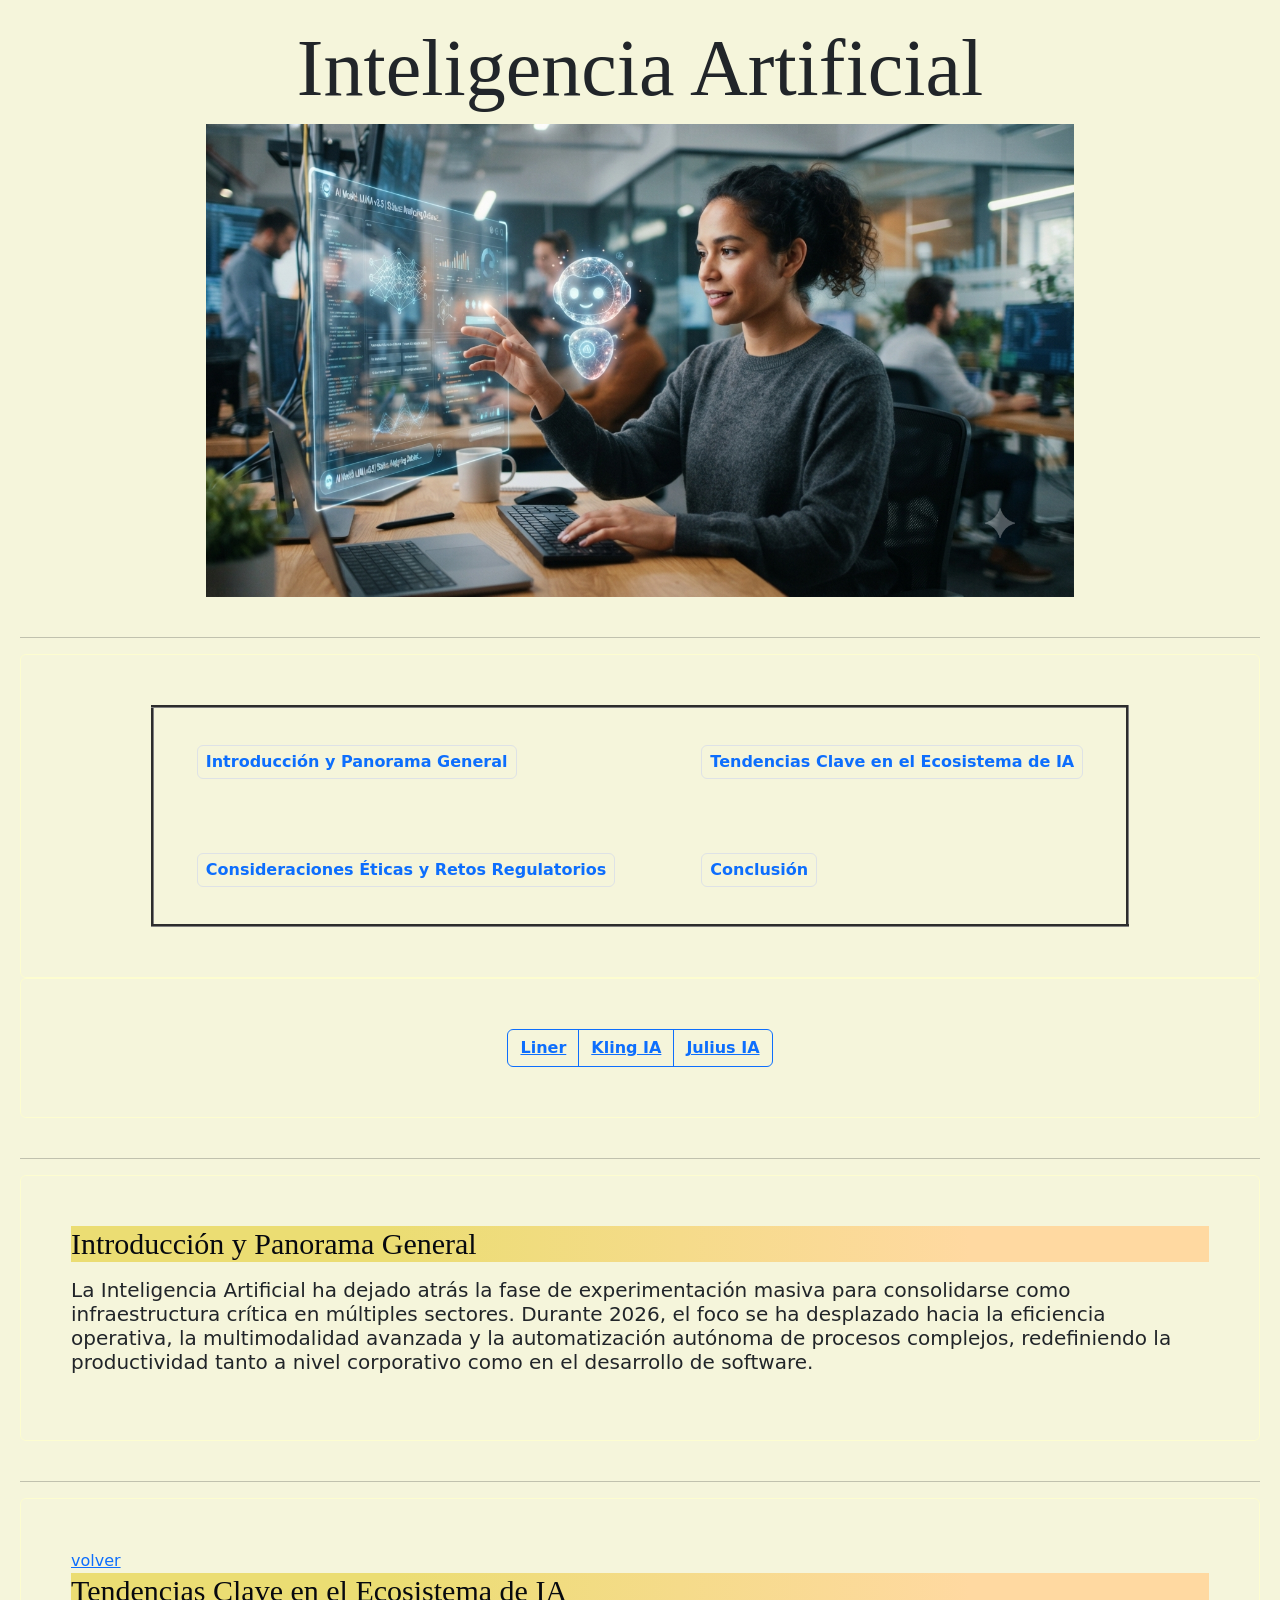
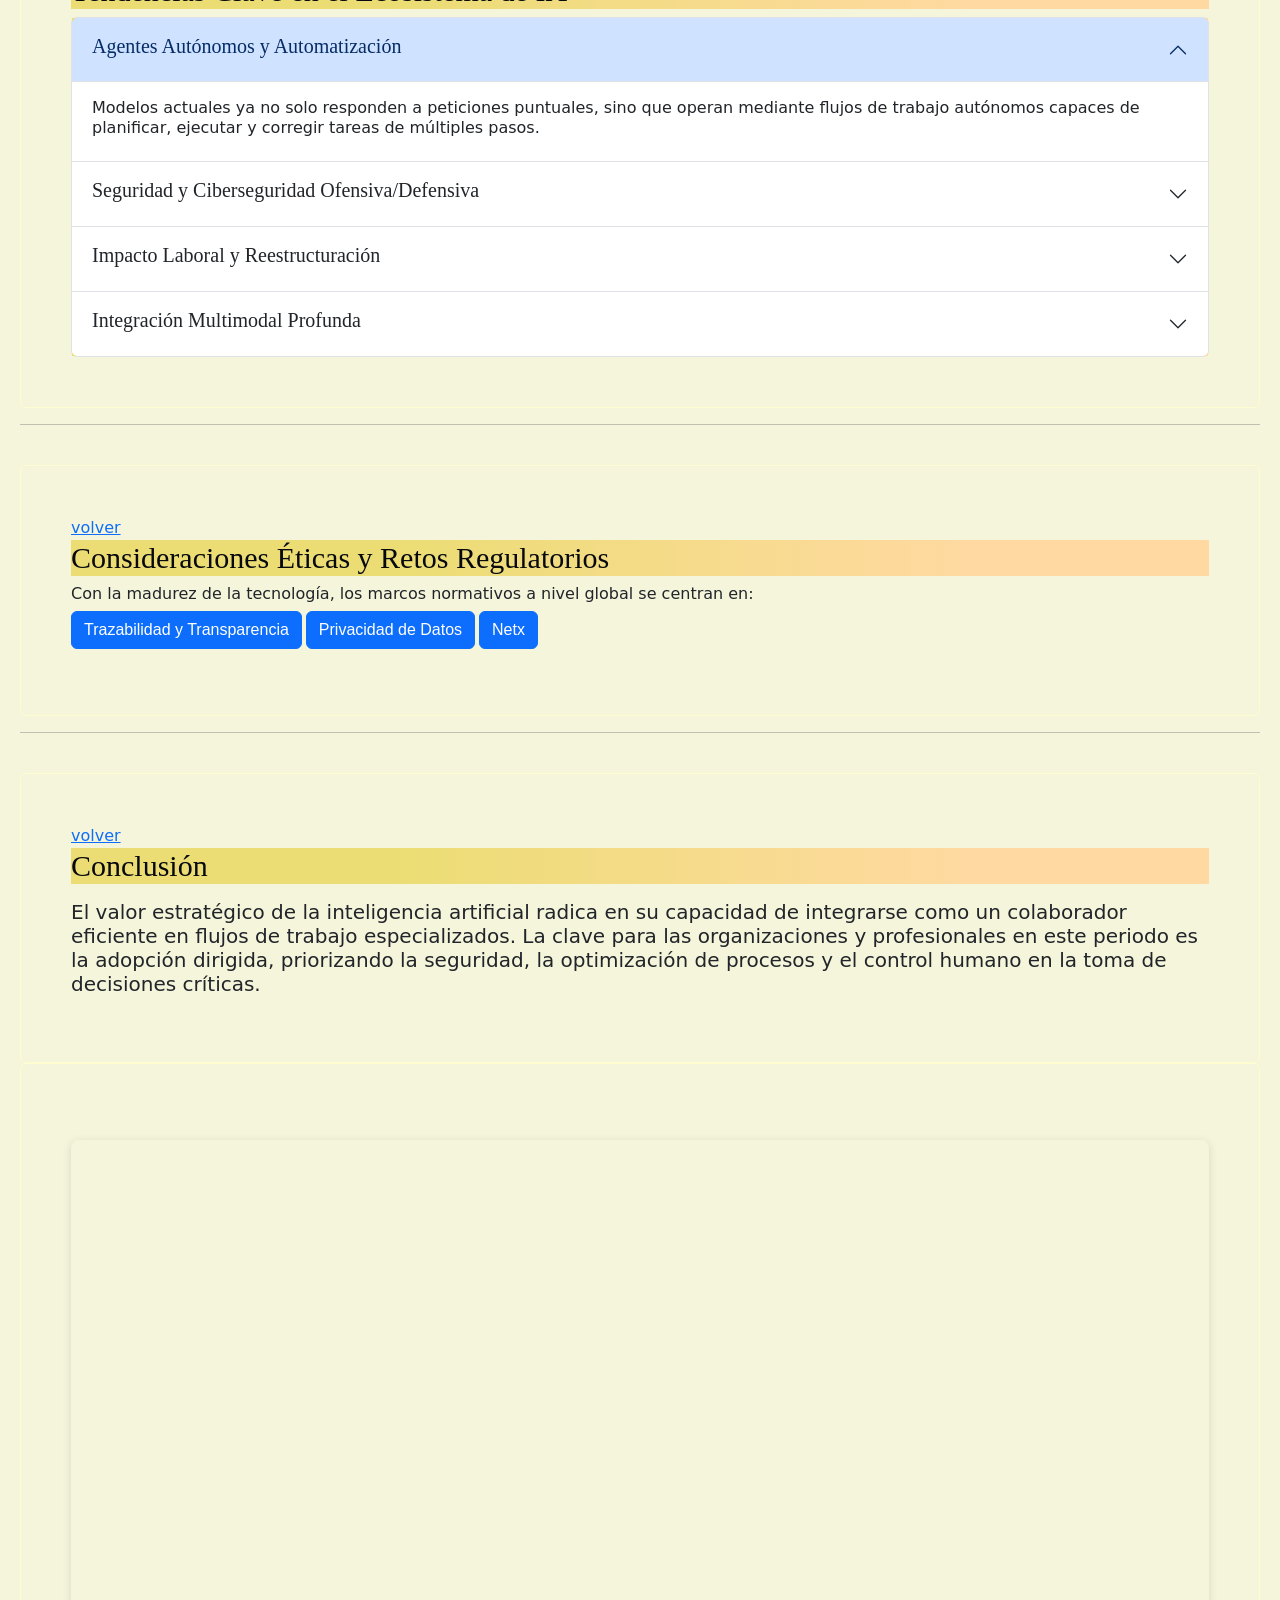
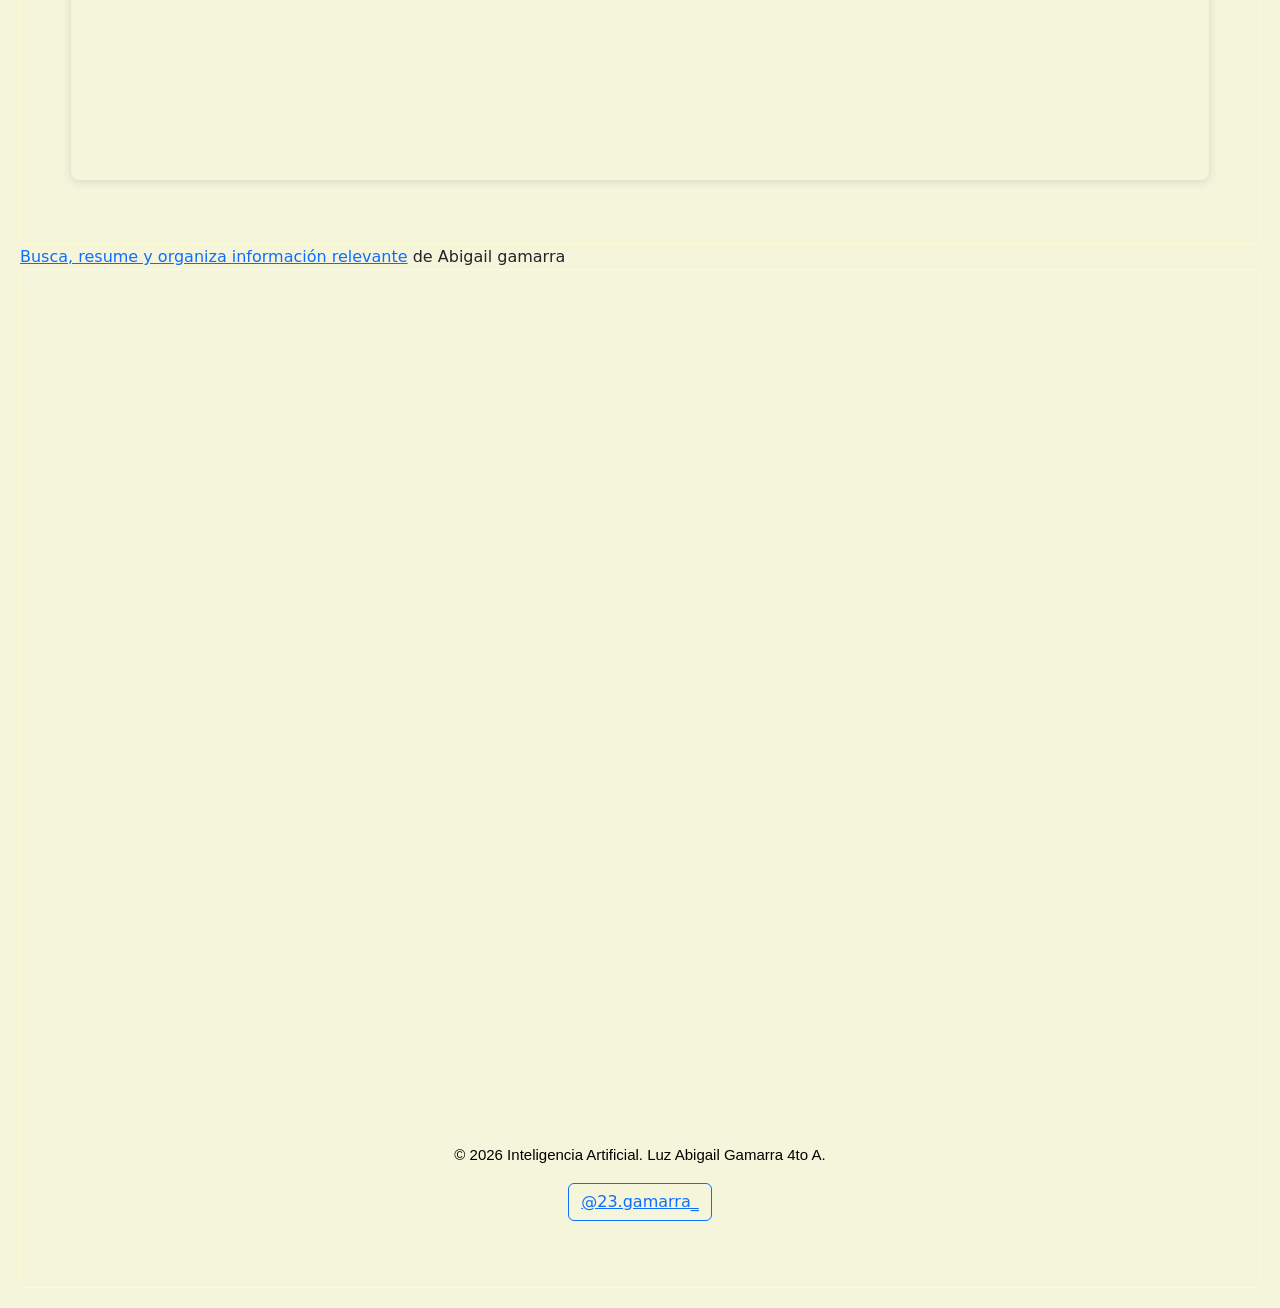
==== index.html @ 0fcd689e "Add files via upload" ====
<!DOCTYPE html>
<html lang="en">

<head>
    <meta charset="UTF-8">
    <meta name="viewport" content="width=device-width, initial-scale=1.0">
    <title>IA</title>

    <link href="https://cdn.jsdelivr.net/npm/bootstrap@5.3.8/dist/css/bootstrap.min.css" rel="stylesheet"
        integrity="sha384-sRIl4kxILFvY47J16cr9ZwB07vP4J8+LH7qKQnuqkuIAvNWLzeN8tE5YBujZqJLB" crossorigin="anonymous">
    <script src="https://cdn.jsdelivr.net/npm/bootstrap@5.3.8/dist/js/bootstrap.bundle.min.js"
        integrity="sha384-FKyoEForCGlyvwx9Hj09JcYn3nv7wiPVlz7YYwJrWVcXK/BmnVDxM+D2scQbITxI"
        crossorigin="anonymous"></script>
    <link rel="stylesheet" href="index.css">
</head>
<body>
    <header>
        <h1>Inteligencia Artificial</h1>
        <center>
            <img src="img.IA/Gemini_Generated_Image_j8mh0hj8mh0hj8mh (1).png" alt="Inteligencia Artificial" width="70%"
                height="10%">
        </center>
    </header>
    <br>
    <hr>
    <center>
    <nav id="volver">
            <table>
                <tr>
                    <table border="3" cellpadding="30" cellspacing="30">
            <tr>
                <th><button type="button" class="btn btn-"><a href="#paronama" class="d-inline-flex focus-ring py-1 px-2 text-decoration-none border rounded-2" style="--bs-focus-ring-x: 10px; --bs-focus-ring-y: 10px; --bs-focus-ring-blur: 4px"><b>Introducción y Panorama General</b></a></button></th>
                <th><button type="button" class="btn btn-"><a href="#clave" class="d-inline-flex focus-ring py-1 px-2 text-decoration-none border rounded-2" style="--bs-focus-ring-x: 10px; --bs-focus-ring-y: 10px; --bs-focus-ring-blur: 4px"><b>Tendencias Clave en el Ecosistema de IA</b></a></button></th>
            </tr>
            <tr>
                <td><button type="button" class="btn btn-"><a href="#eticas" class="d-inline-flex focus-ring py-1 px-2 text-decoration-none border rounded-2" style="--bs-focus-ring-x: 10px; --bs-focus-ring-y: 10px; --bs-focus-ring-blur: 4px"><b>Consideraciones Éticas y Retos Regulatorios</b></a></button></td>
                <td><button type="button" class="btn btn-"><a href="#conclusion" class="d-inline-flex focus-ring py-1 px-2 text-decoration-none border rounded-2" style="--bs-focus-ring-x: 10px; --bs-focus-ring-y: 10px; --bs-focus-ring-blur: 4px"><b>Conclusión</b></a></button></td>
        </tr>
        </table>
    </center>
        </ul>
        <section>
          <center>
            <div class="btn-group" role="group" aria-label="Basic outlined example">
              <button type="button" class="btn btn-outline-primary"><a href="liner.html"><b>Liner</b></a></button>
              <button type="button" class="btn btn-outline-primary"><a href="kling.html"><b>Kling IA</b></a></button>
              <button type="button" class="btn btn-outline-primary"><a href="julius.html"><b>Julius IA</b></a></button>
            </div>
          </center>
        </section>
    </nav>
    <br>
    <hr>
    <section id="paronama">
        <h2>Introducción y Panorama General</h2>
        <p><h5>La Inteligencia Artificial ha dejado atrás la fase de experimentación masiva para consolidarse como
            infraestructura crítica en múltiples sectores. Durante 2026, el foco se ha desplazado hacia la eficiencia
            operativa, la multimodalidad avanzada y la automatización autónoma de procesos complejos, redefiniendo la
            productividad tanto a nivel corporativo como en el desarrollo de software.</h5></p>
    </section>
    <br>
    <hr>
    <section id="clave"><a href="#volver">volver</a>
        <h2>Tendencias Clave en el Ecosistema de IA</h2>
        <div class="accordion" id="accordionExample">
            <div class="accordion-item">
                <h2 class="accordion-header">
                    <button class="accordion-button" type="button" data-bs-toggle="collapse"
                        data-bs-target="#collapseOne" aria-expanded="true" aria-controls="collapseOne">
                        <h5>Agentes Autónomos y Automatización</h5>
                    </button>
                </h2>
                <div id="collapseOne" class="accordion-collapse collapse show" data-bs-parent="#accordionExample">
                    <div class="accordion-body">
                        <h6>Modelos actuales ya no solo responden a peticiones puntuales, sino que operan mediante
                            flujos de trabajo autónomos capaces de planificar, ejecutar y corregir tareas de múltiples
                            pasos.</h6>
                    </div>
                </div>
            </div>
            <div class="accordion-item">
                <h2 class="accordion-header">
                    <button class="accordion-button collapsed" type="button" data-bs-toggle="collapse"
                        data-bs-target="#collapseTwo" aria-expanded="false" aria-controls="collapseTwo">
                        <h5>Seguridad y Ciberseguridad Ofensiva/Defensiva</h5>
                    </button>
                </h2>
                <div id="collapseTwo" class="accordion-collapse collapse" data-bs-parent="#accordionExample">
                    <div class="accordion-body">
                        <h6>El uso de IA en la detección proactiva de vulnerabilidades y en la gestión de amenazas tipo
                            Zero-Day se ha vuelto central, incrementando tanto los riesgos como la capacidad de
                            respuesta de los sistemas de defensa.</h6>
                    </div>
                </div>
            </div>
            <div class="accordion-item">
                <h2 class="accordion-header">
                    <button class="accordion-button collapsed" type="button" data-bs-toggle="collapse"
                        data-bs-target="#collapseThree" aria-expanded="false" aria-controls="collapseThree">
                        <h5>Impacto Laboral y Reestructuración</h5>
                    </button>
                </h2>
                <div id="collapseThree" class="accordion-collapse collapse" data-bs-parent="#accordionExample">
                    <div class="accordion-body">
                        <h6>Sectores como el tecnológico continúan adaptando sus plantillas debido a las ganancias de
                            eficiencia obtenidas mediante la automatización de procesos de desarrollo y soporte.</h6>
                    </div>
                </div>
            </div>
                    <div class="accordion-item">
                        <h2 class="accordion-header">
                            <button class="accordion-button collapsed" type="button" data-bs-toggle="collapse"
                                data-bs-target="#collapsefour" aria-expanded="false" aria-controls="collapsefour">
                                <h5>Integración Multimodal Profunda</h5>
                            </button>
                        </h2>
                        <div id="collapsefour" class="accordion-collapse collapse" data-bs-parent="#accordionExample">
                            <div class="accordion-body">
                                <h6>La combinación fluida de texto, visión por computadora, síntesis de voz y generación
                                    de contenido visual hiperrealista se ha estandarizado en las aplicaciones cotidianas
                                    y profesionales.</h6>
                            </div>
                        </div>
                    </div>
                </div>
    </section>
    <hr>
    <br>
    <section id="eticas"><a href="#volver">volver</a>
        <h2>Consideraciones Éticas y Retos Regulatorios</h2>
        <h6>Con la madurez de la tecnología, los marcos normativos a nivel global se centran en:</h6>
        <p class="d-inline-flex gap-1">
            <a class="btn btn-primary" data-bs-toggle="collapse" href="#multiCollapseExample1" role="button"
                aria-expanded="false" aria-controls="multiCollapseExample1">Trazabilidad y Transparencia</a>
            <button class="btn btn-primary" type="button" data-bs-toggle="collapse"
                data-bs-target="#multiCollapseExample2" aria-expanded="false"
                aria-controls="multiCollapseExample2">Privacidad de Datos</button>
            <button class="btn btn-primary" type="button" data-bs-toggle="collapse" data-bs-target=".multi-collapse"
                aria-expanded="false" aria-controls="multiCollapseExample1 multiCollapseExample2">Netx</button>
        </p>
        <div class="row">
            <div class="col">
                <div class="collapse multi-collapse" id="multiCollapseExample1">
                    <div class="card card-body">
                        <h5><b>Exigencia de identificar claramente contenidos generados o modificados por sistemas
                                sintéticos.</b></h5>
                    </div>
                </div>
            </div>
            <div class="col">
                <div class="collapse multi-collapse" id="multiCollapseExample2">
                    <div class="card card-body">
                        <h5><b>Restricciones más severas en el tratamiento de información personal para el entrenamiento
                                y ajuste fino de modelos.</b></h5>
                    </div>
                </div>
            </div>
        </div>
    </section>
    <hr>
    <br>
    <section id="conclusion"><a href="#volver">volver</a>
        <h2>Conclusión</h2>
        <p><h5>El valor estratégico de la inteligencia artificial radica en su capacidad de integrarse como un colaborador
            eficiente en flujos de trabajo especializados. La clave para las organizaciones y profesionales en este
            periodo es la adopción dirigida, priorizando la seguridad, la optimización de procesos y el control humano
            en la toma de decisiones críticas.</h5></p>
    </section>
    <section>
        <div style="position: relative; width: 100%; height: 0; padding-top: 56.2500%;
 padding-bottom: 0; box-shadow: 0 2px 8px 0 rgba(63,69,81,0.16); margin-top: 1.6em; margin-bottom: 0.9em; overflow: hidden;
 border-radius: 8px; will-change: transform;">
  <iframe loading="lazy" style="position: absolute; width: 100%; height: 100%; top: 0; left: 0; border: none; padding: 0;margin: 0;"
    src="https://www.canva.com/design/DAHS85mDiqE/vXnYgLvQoQYdKq26dpeqPw/view?embed" allowfullscreen="allowfullscreen" allow="fullscreen">
  </iframe>
</div>
</section>
<a href="https:&#x2F;&#x2F;www.canva.com&#x2F;design&#x2F;DAHS85mDiqE&#x2F;vXnYgLvQoQYdKq26dpeqPw&#x2F;view?utm_content=DAHS85mDiqE&amp;utm_campaign=designshare&amp;utm_medium=embeds&amp;utm_source=link" target="_blank" rel="noopener">Busca, resume y organiza información relevante</a> de Abigail gamarra
    <section>
      <article >
            <iframe src="https://docs.google.com/spreadsheets/d/e/2PACX-1vRhwA27u3DSUjWAhCvXZ7AakrI_kY6Dq0lab4W1c8st31aeovob6EWmhyO--DxinE47I2g7T0hGx_9j/pubhtml?gid=0&amp;single=true&amp;widget=true&amp;headers=false" width="100%" height="100%"></iframe>
        </article>
            <br>
    <footer>
        <center>
            <p>© 2026 Inteligencia Artificial. Luz Abigail Gamarra 4to A.
            <div class="redes-sociales">
                 <button type="button" class="btn btn-outline-primary" ><a href="https://www.instagram.com/23.gamarra_?igsi=MTc0emFrMTZ1dXZ4bg==" target="_blank">@23.gamarra_</a></button>
            </div>
            </p>
        </center>
    </footer>
    </section>
</body>

</html>
---- index.css ----
body{
    background-color: #f5f5db;
    padding: 20px;
}
section{
    border-radius: 6px 6px 6px 6px;
-webkit-border-radius: 6px 6px 6px 6px;
-moz-border-radius: 6px 6px 6px 6px;
border: 1px solid #fdfdd0;
padding: 50px;
}
nav{
    border-radius: 6px 6px 6px 6px;
-webkit-border-radius: 6px 6px 6px 6px;
-moz-border-radius: 6px 6px 6px 6px;
border: 1px solid #fdfdd0;
padding: 50px;
   
}
p{
    color:black;
    font-family:Verdana, Geneva, Tahoma, sans-serif;
    font-size: 15px;
    text-align: center;
}
img{
    text-align: center;
}
H1{
    text-align: center;
    font-family: times new roman;
    font-size: 80px;
}
h2{  
    
    color:lch(2.43% 2.83 273.1);
    font-family: times new roman;
    font-size: 30px;
    background: #ebdd73;
background: linear-gradient(90deg, rgba(235, 221, 115, 1) 28%, rgba(255, 217, 161, 1) 79%);
}

button{
    text-align: center;
    font-family: times new roman;
    font-size: 20px;
    background: #ebdd73;
}
article{
    height: 800px;
}
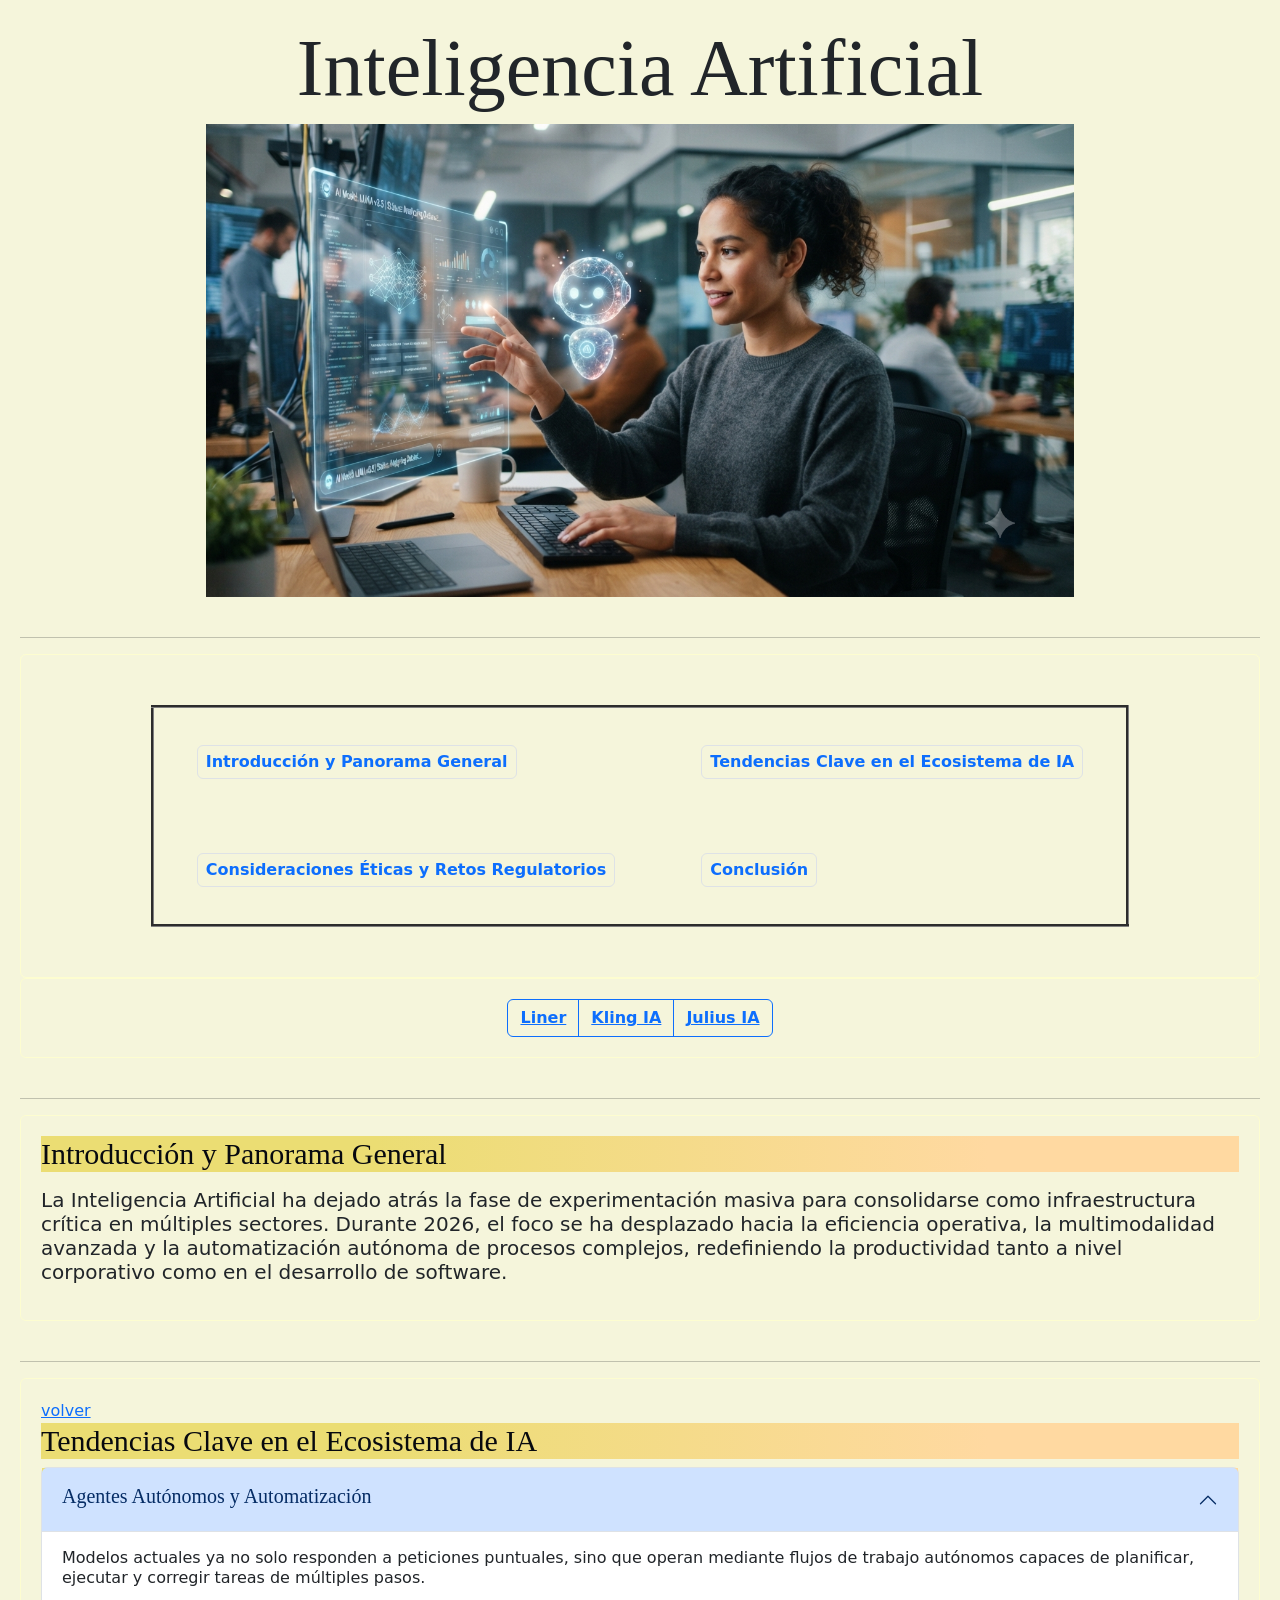
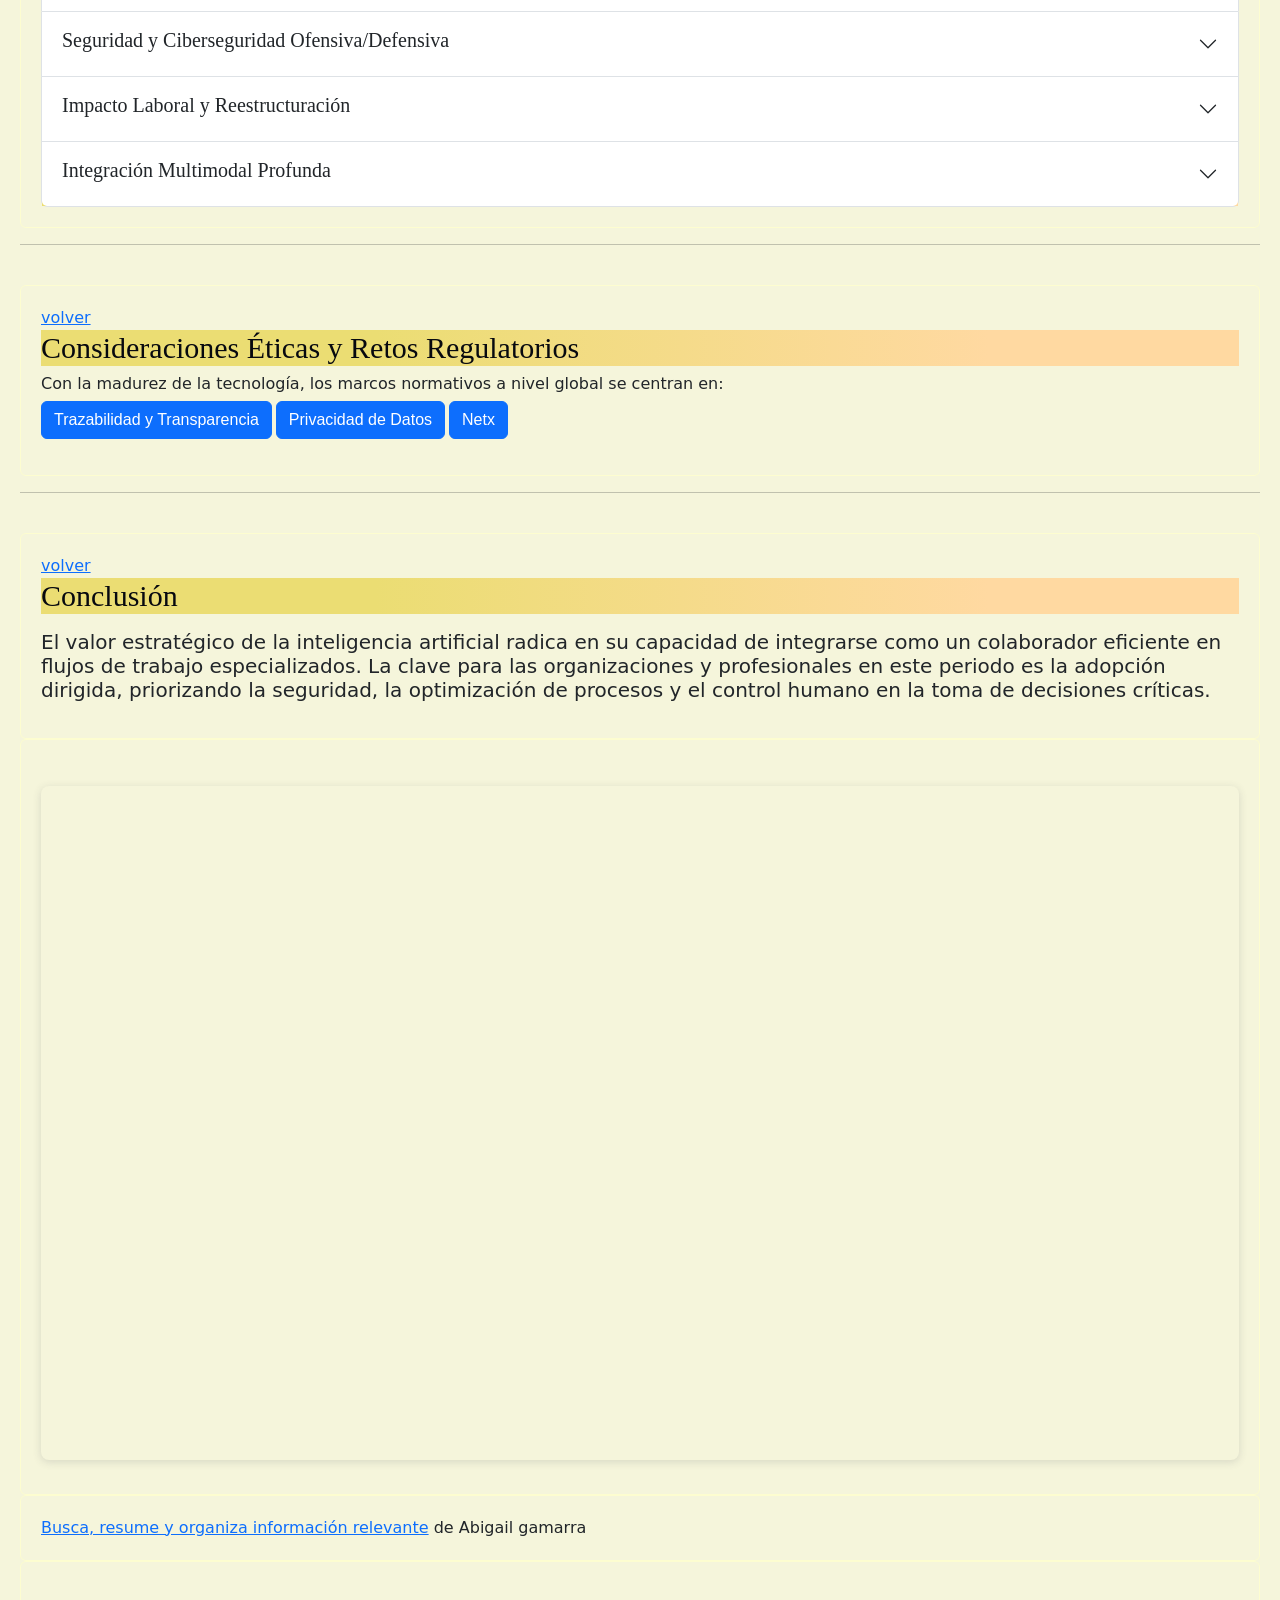
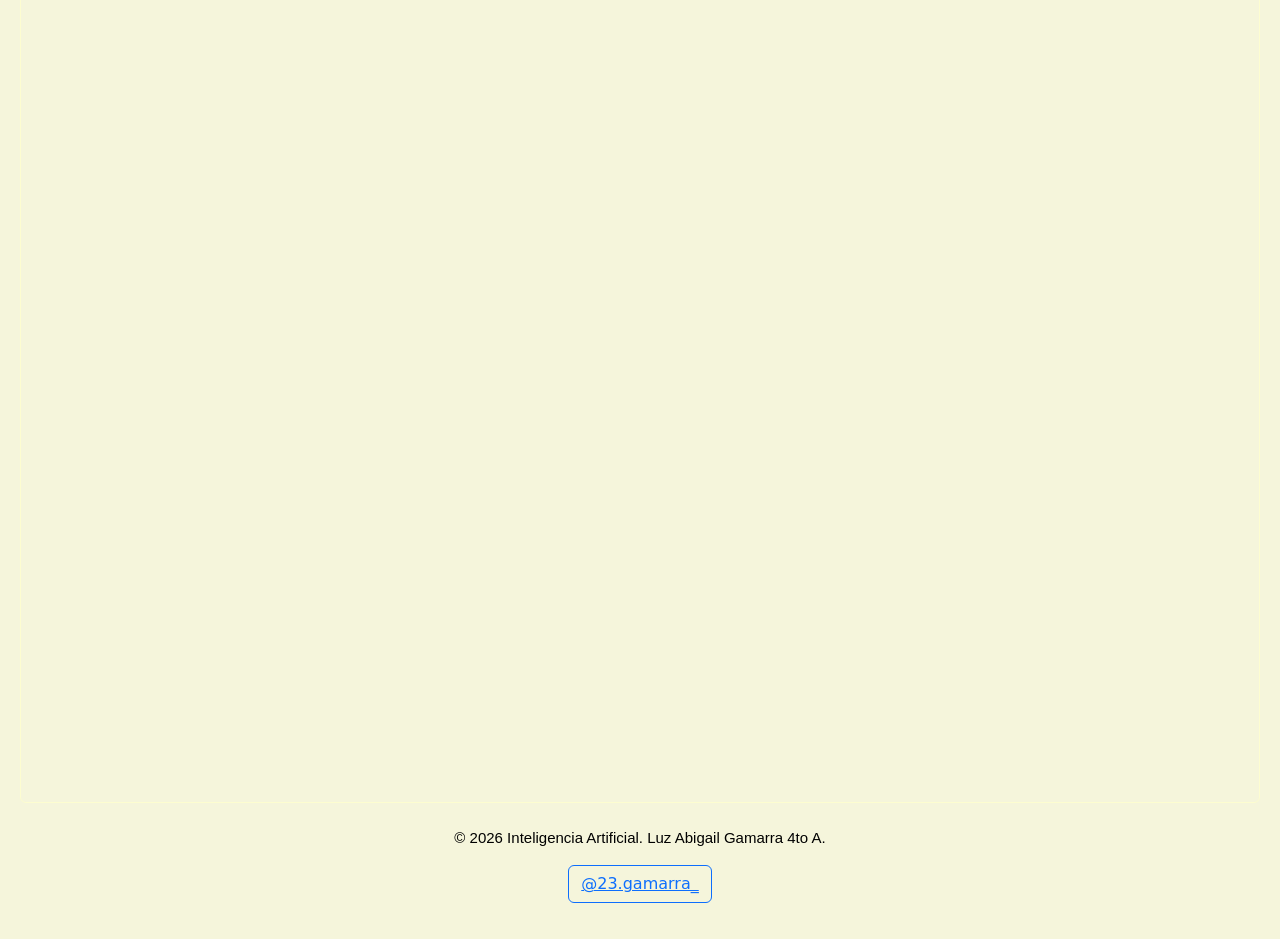
==== commit 1387ffbb: "Add files via upload" ====
--- a/index.html
+++ b/index.html
@@ -24,10 +24,11 @@
     <br>
     <hr>
     <center>
+        <div class="table-container">
     <nav id="volver">
             <table>
                 <tr>
-                    <table border="3" cellpadding="30" cellspacing="30">
+                    <table border="3" cellpadding="30%" cellspacing="30%">
             <tr>
                 <th><button type="button" class="btn btn-"><a href="#paronama" class="d-inline-flex focus-ring py-1 px-2 text-decoration-none border rounded-2" style="--bs-focus-ring-x: 10px; --bs-focus-ring-y: 10px; --bs-focus-ring-blur: 4px"><b>Introducción y Panorama General</b></a></button></th>
                 <th><button type="button" class="btn btn-"><a href="#clave" class="d-inline-flex focus-ring py-1 px-2 text-decoration-none border rounded-2" style="--bs-focus-ring-x: 10px; --bs-focus-ring-y: 10px; --bs-focus-ring-blur: 4px"><b>Tendencias Clave en el Ecosistema de IA</b></a></button></th>
@@ -37,6 +38,7 @@
                 <td><button type="button" class="btn btn-"><a href="#conclusion" class="d-inline-flex focus-ring py-1 px-2 text-decoration-none border rounded-2" style="--bs-focus-ring-x: 10px; --bs-focus-ring-y: 10px; --bs-focus-ring-blur: 4px"><b>Conclusión</b></a></button></td>
         </tr>
         </table>
+    </div>
     </center>
         </ul>
         <section>
@@ -126,7 +128,9 @@
     </section>
     <hr>
     <br>
+   
     <section id="eticas"><a href="#volver">volver</a>
+        <div class="botton-container">
         <h2>Consideraciones Éticas y Retos Regulatorios</h2>
         <h6>Con la madurez de la tecnología, los marcos normativos a nivel global se centran en:</h6>
         <p class="d-inline-flex gap-1">
@@ -154,9 +158,10 @@
                                 y ajuste fino de modelos.</b></h5>
                     </div>
                 </div>
-            </div>
-        </div>
-    </section>
+              </div>
+            </div>
+    </section>
+</div>
     <hr>
     <br>
     <section id="conclusion"><a href="#volver">volver</a>
@@ -175,11 +180,14 @@
   </iframe>
 </div>
 </section>
-<a href="https:&#x2F;&#x2F;www.canva.com&#x2F;design&#x2F;DAHS85mDiqE&#x2F;vXnYgLvQoQYdKq26dpeqPw&#x2F;view?utm_content=DAHS85mDiqE&amp;utm_campaign=designshare&amp;utm_medium=embeds&amp;utm_source=link" target="_blank" rel="noopener">Busca, resume y organiza información relevante</a> de Abigail gamarra
-    <section>
+<section>
+<a href="https:&#x2F;&#x2F;www.canva.com&#x2F;design&#x2F;DAHS85mDiqE&#x2F;vXnYgLvQoQYdKq26dpeqPw&#x2F;view?utm_content=DAHS85mDiqE&amp;utm_campaign=designshare&amp;utm_medium=embeds&amp;utm_source=link" target="_blank" rel="noopener">Busca, resume y organiza información relevante</a> de Abigail gamarra 
+</section>
+<section>
       <article >
             <iframe src="https://docs.google.com/spreadsheets/d/e/2PACX-1vRhwA27u3DSUjWAhCvXZ7AakrI_kY6Dq0lab4W1c8st31aeovob6EWmhyO--DxinE47I2g7T0hGx_9j/pubhtml?gid=0&amp;single=true&amp;widget=true&amp;headers=false" width="100%" height="100%"></iframe>
         </article>
+</section>
             <br>
     <footer>
         <center>
--- a/index.css
+++ b/index.css
@@ -7,8 +7,14 @@
 -webkit-border-radius: 6px 6px 6px 6px;
 -moz-border-radius: 6px 6px 6px 6px;
 border: 1px solid #fdfdd0;
-padding: 50px;
+padding: 20px;
 }
+.table-container{
+    width: 100%;
+    overflow-x: auto;
+    -webkit-overflow-scrolling: touch;
+}
+
 nav{
     border-radius: 6px 6px 6px 6px;
 -webkit-border-radius: 6px 6px 6px 6px;
@@ -48,4 +54,7 @@
 }
 article{
     height: 800px;
+}
+.botton-container{
+    padding: auto;
 }
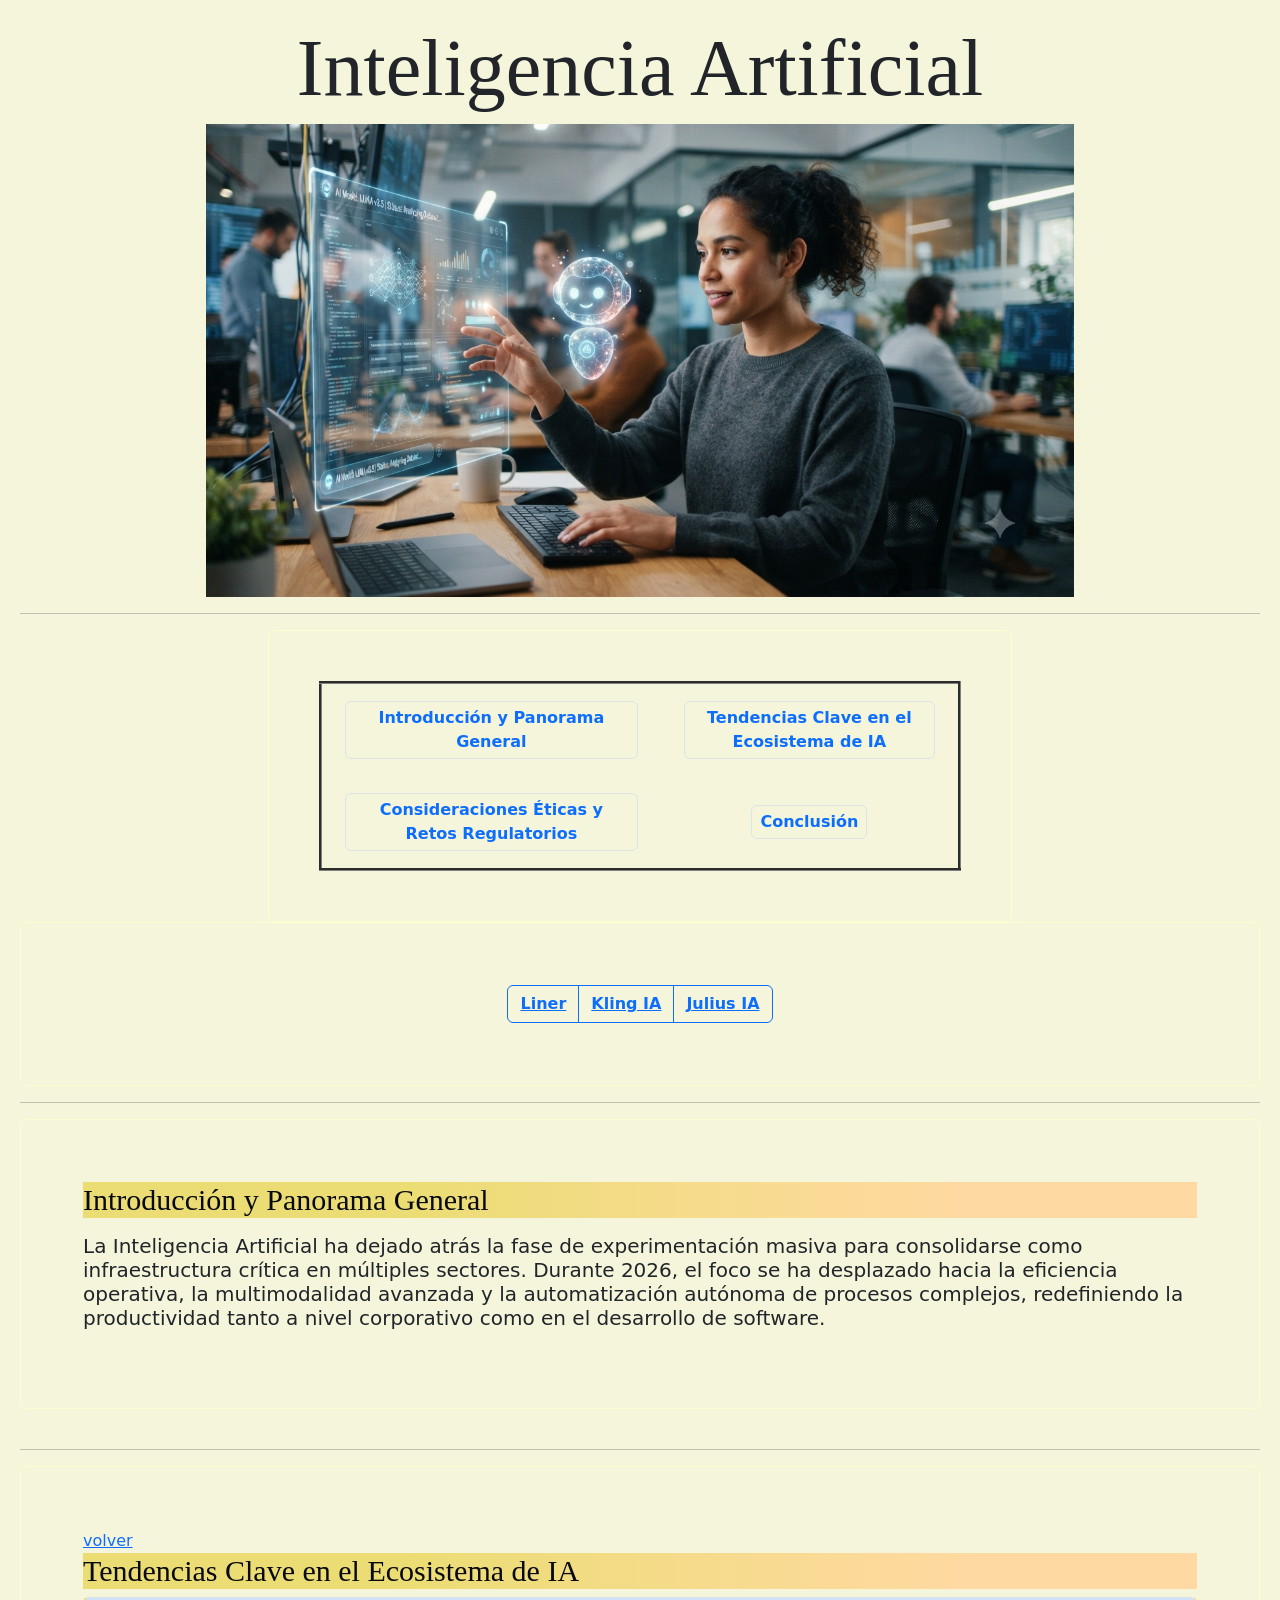
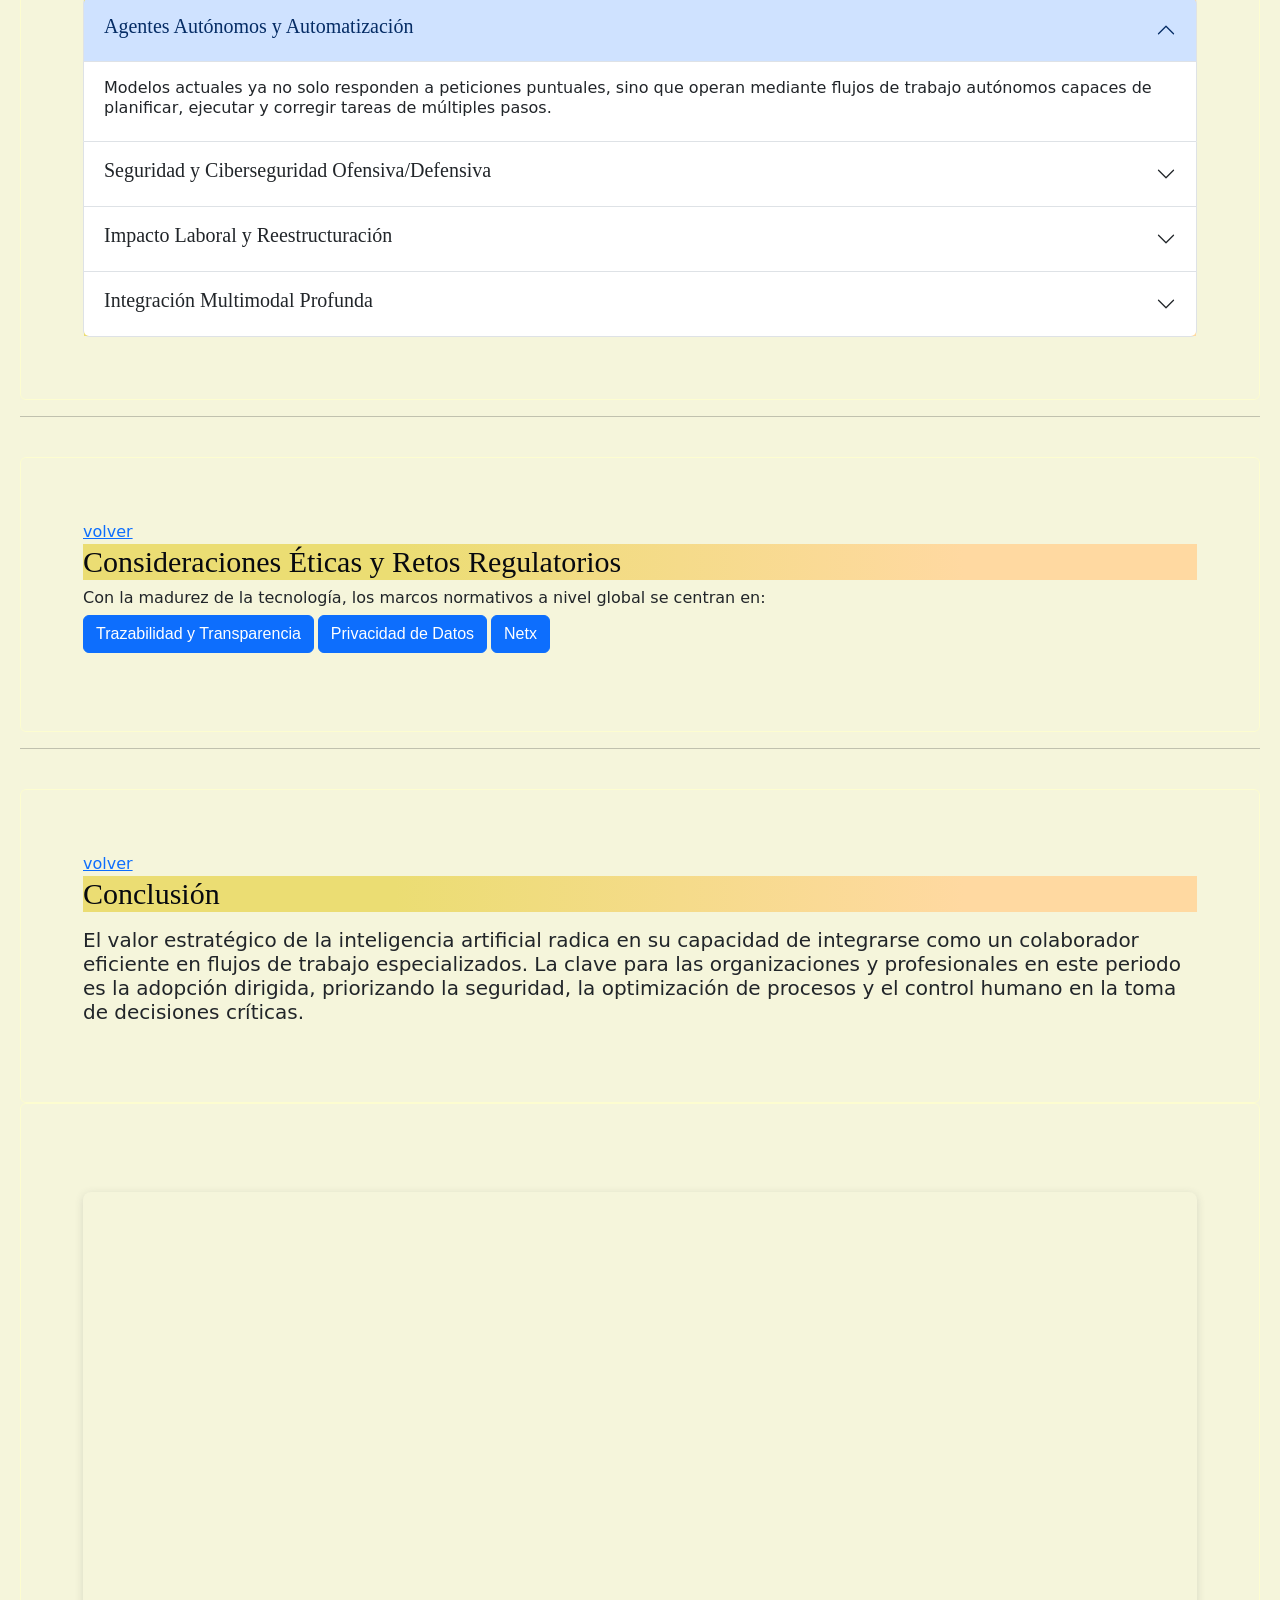
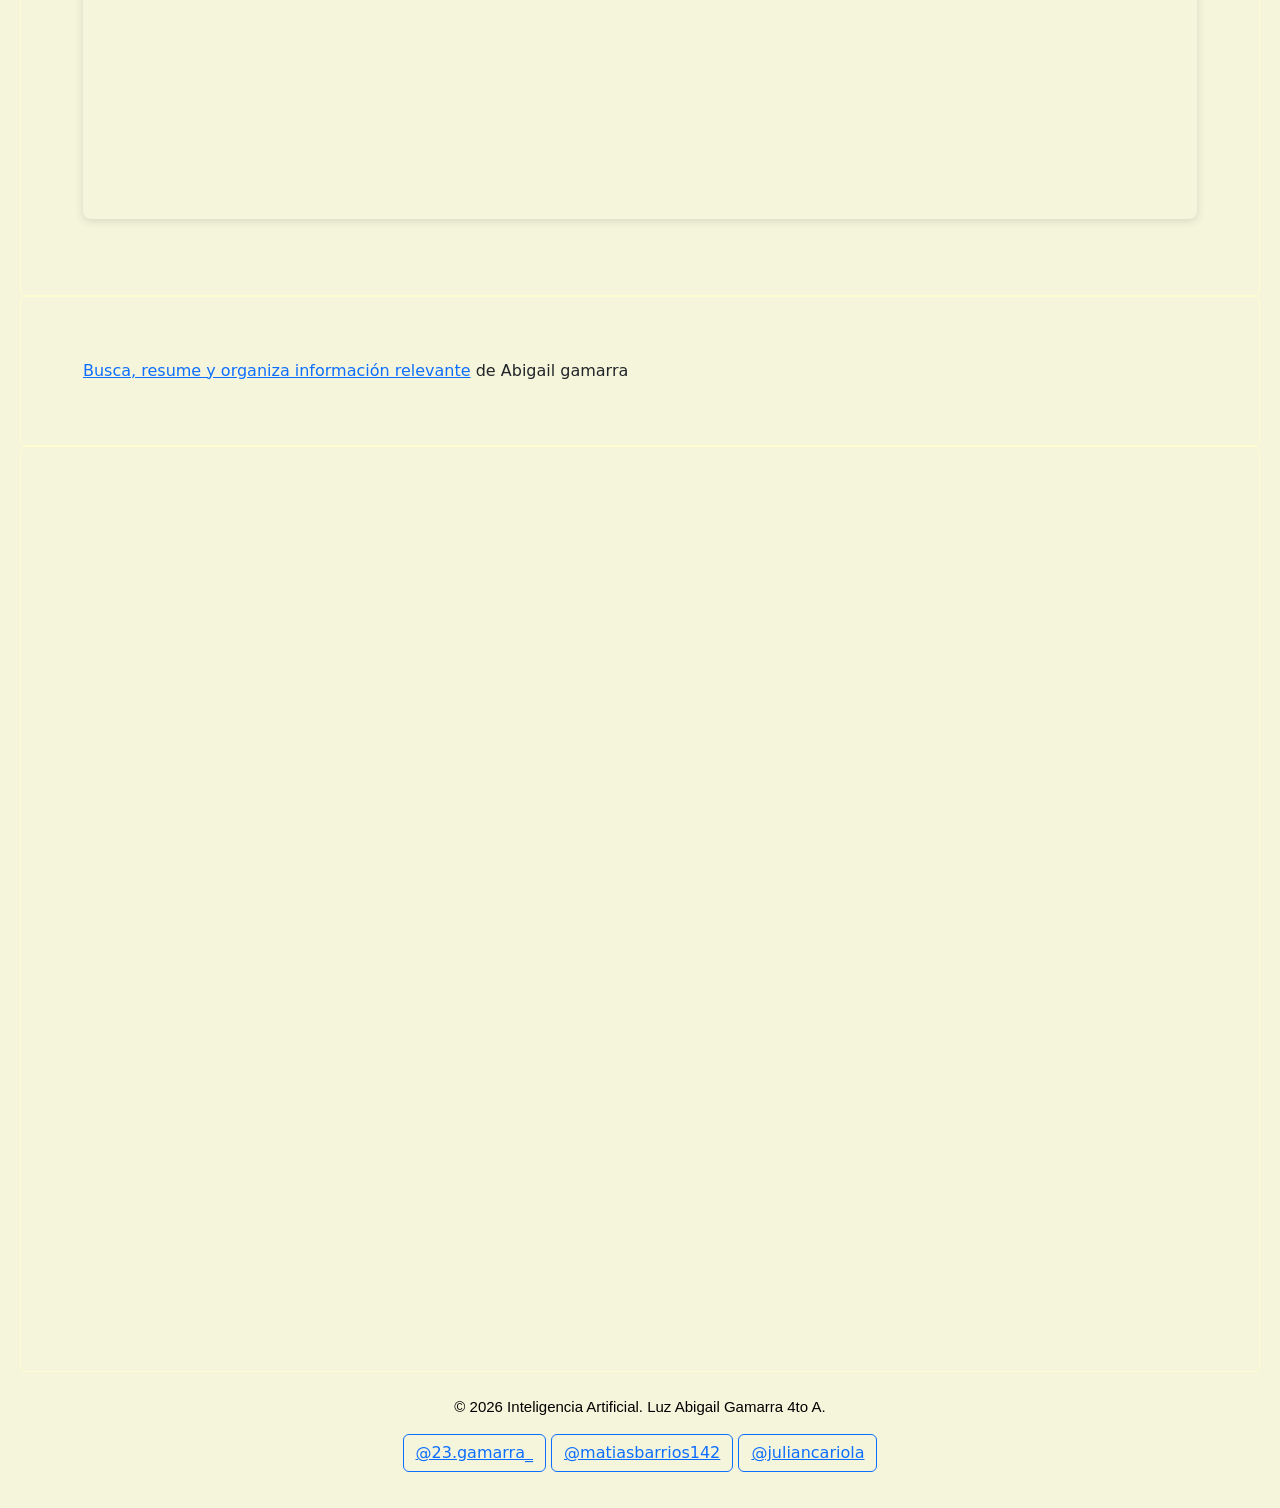
==== commit fe7bff97: "Add files via upload" ====
--- a/index.html
+++ b/index.html
@@ -21,14 +21,13 @@
                 height="10%">
         </center>
     </header>
-    <br>
     <hr>
     <center>
         <div class="table-container">
     <nav id="volver">
             <table>
                 <tr>
-                    <table border="3" cellpadding="30%" cellspacing="30%">
+                    <table border="3" cellpadding="10%" cellspacing="10%">
             <tr>
                 <th><button type="button" class="btn btn-"><a href="#paronama" class="d-inline-flex focus-ring py-1 px-2 text-decoration-none border rounded-2" style="--bs-focus-ring-x: 10px; --bs-focus-ring-y: 10px; --bs-focus-ring-blur: 4px"><b>Introducción y Panorama General</b></a></button></th>
                 <th><button type="button" class="btn btn-"><a href="#clave" class="d-inline-flex focus-ring py-1 px-2 text-decoration-none border rounded-2" style="--bs-focus-ring-x: 10px; --bs-focus-ring-y: 10px; --bs-focus-ring-blur: 4px"><b>Tendencias Clave en el Ecosistema de IA</b></a></button></th>
@@ -51,7 +50,7 @@
           </center>
         </section>
     </nav>
-    <br>
+
     <hr>
     <section id="paronama">
         <h2>Introducción y Panorama General</h2>
@@ -194,6 +193,8 @@
             <p>© 2026 Inteligencia Artificial. Luz Abigail Gamarra 4to A.
             <div class="redes-sociales">
                  <button type="button" class="btn btn-outline-primary" ><a href="https://www.instagram.com/23.gamarra_?igsi=MTc0emFrMTZ1dXZ4bg==" target="_blank">@23.gamarra_</a></button>
+                 <button type="button" class="btn btn-outline-primary" ><a href="https://www.instagram.com/matiasbarrios142" target="_blank">@matiasbarrios142</a></button>
+                 <button type="button" class="btn btn-outline-primary" ><a href="https://www.instagram.com/juliancariola" target="_blank">@juliancariola</a></button>
             </div>
             </p>
         </center>
--- a/index.css
+++ b/index.css
@@ -7,12 +7,11 @@
 -webkit-border-radius: 6px 6px 6px 6px;
 -moz-border-radius: 6px 6px 6px 6px;
 border: 1px solid #fdfdd0;
-padding: 20px;
+padding: 5%;
 }
 .table-container{
-    width: 100%;
-    overflow-x: auto;
-    -webkit-overflow-scrolling: touch;
+    width: 60%;
+    text-align: center;
 }
 
 nav{
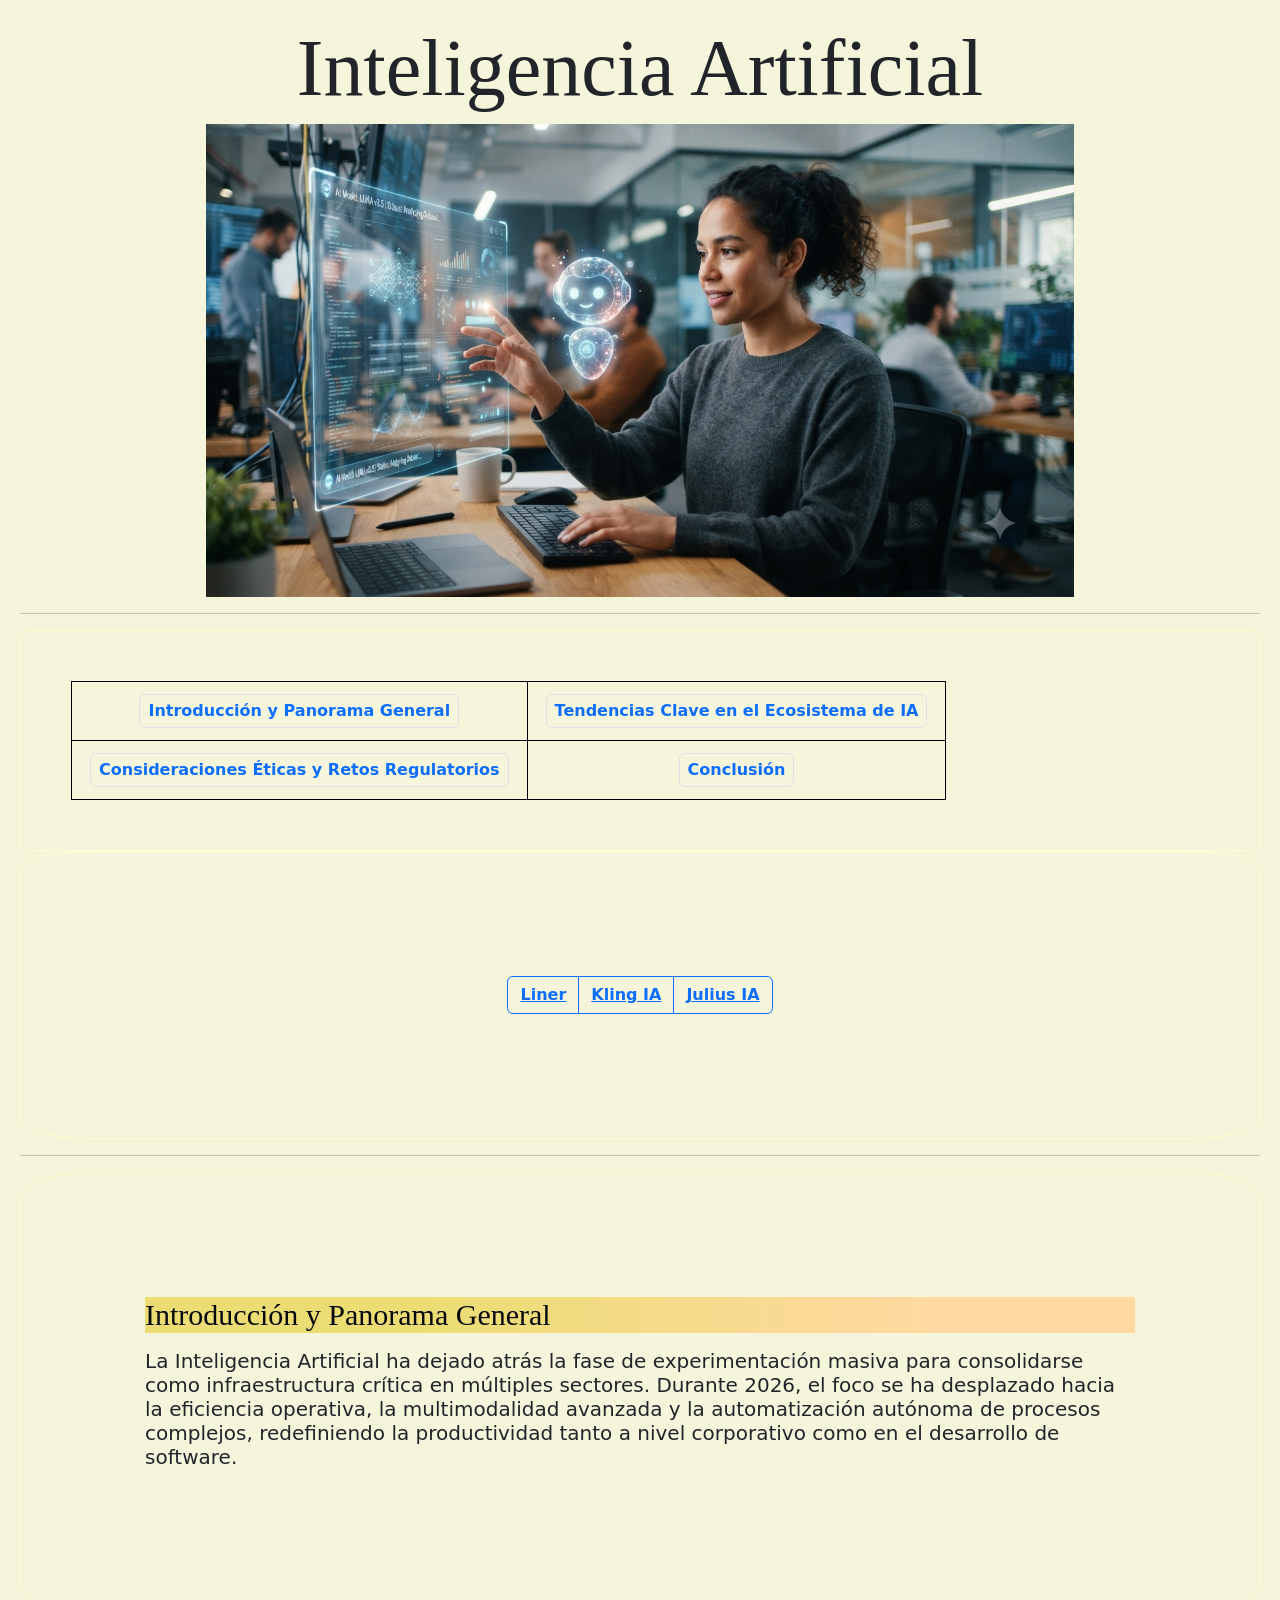
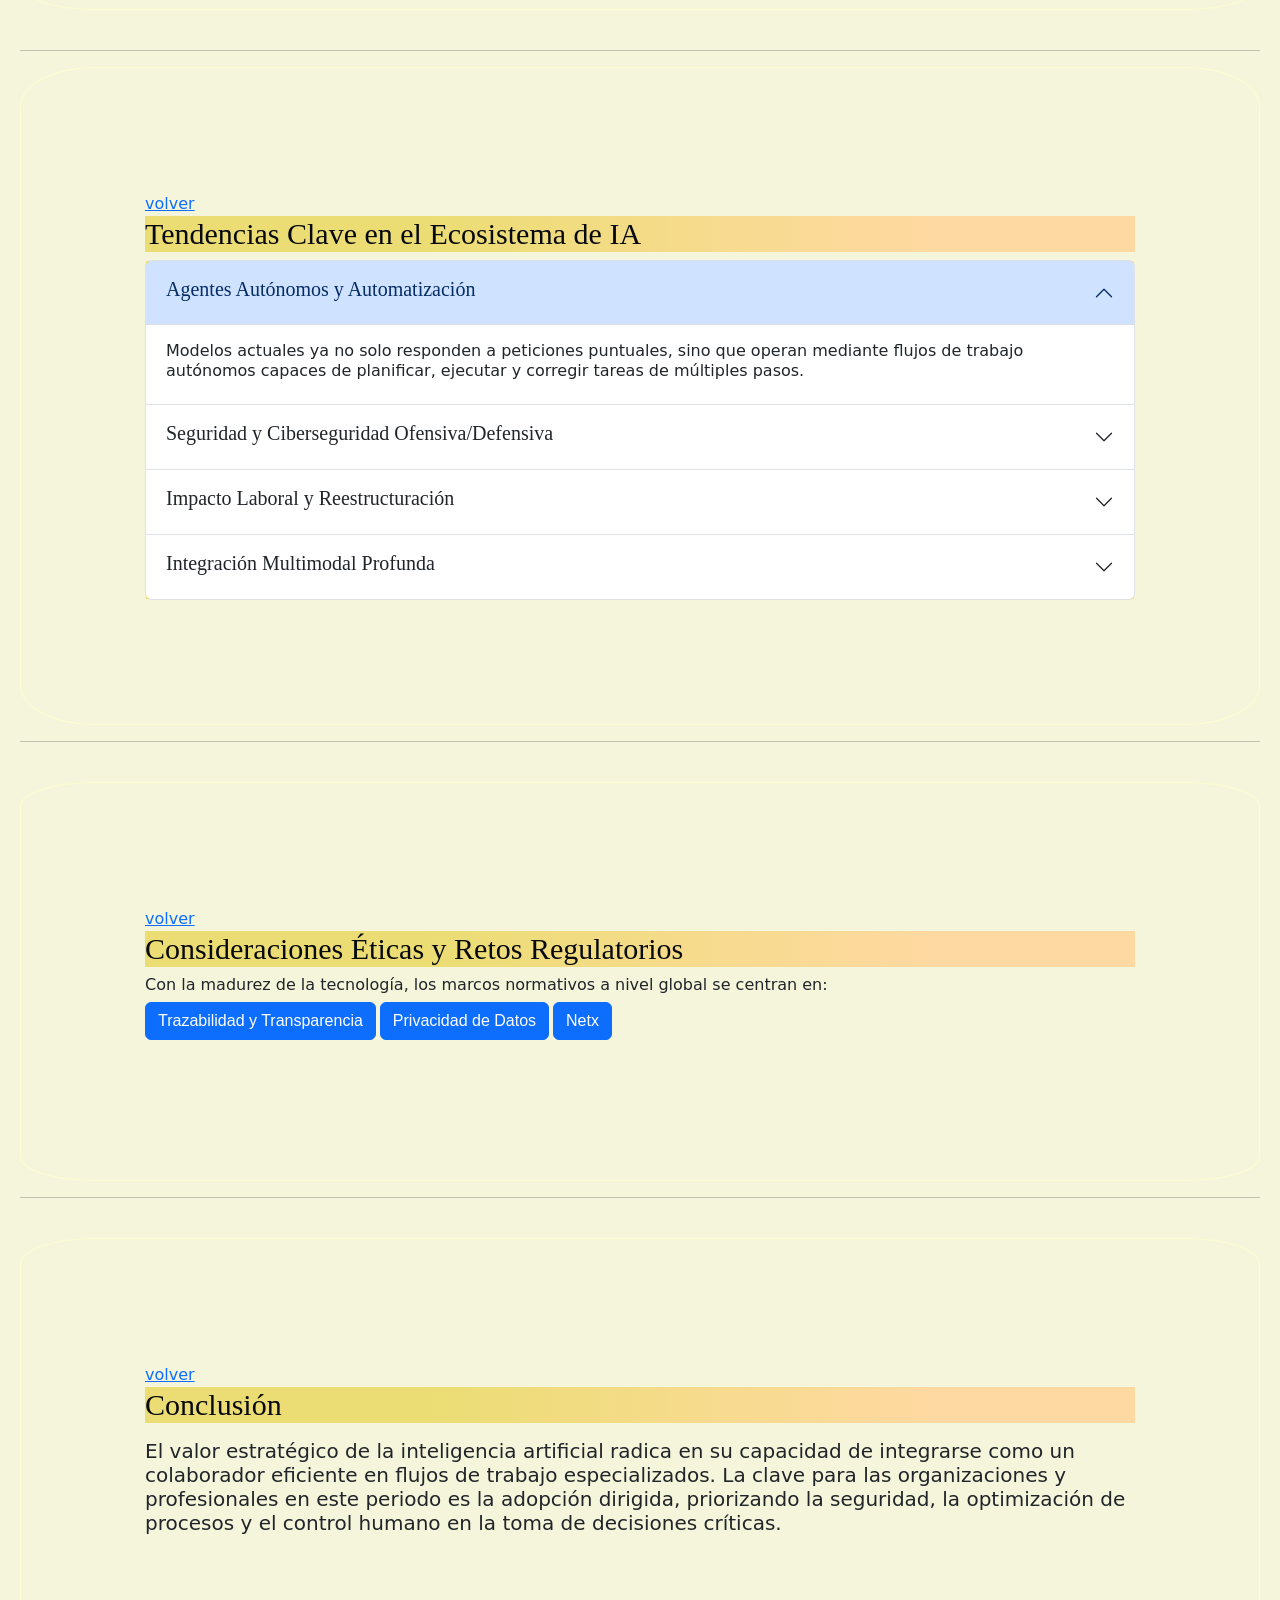
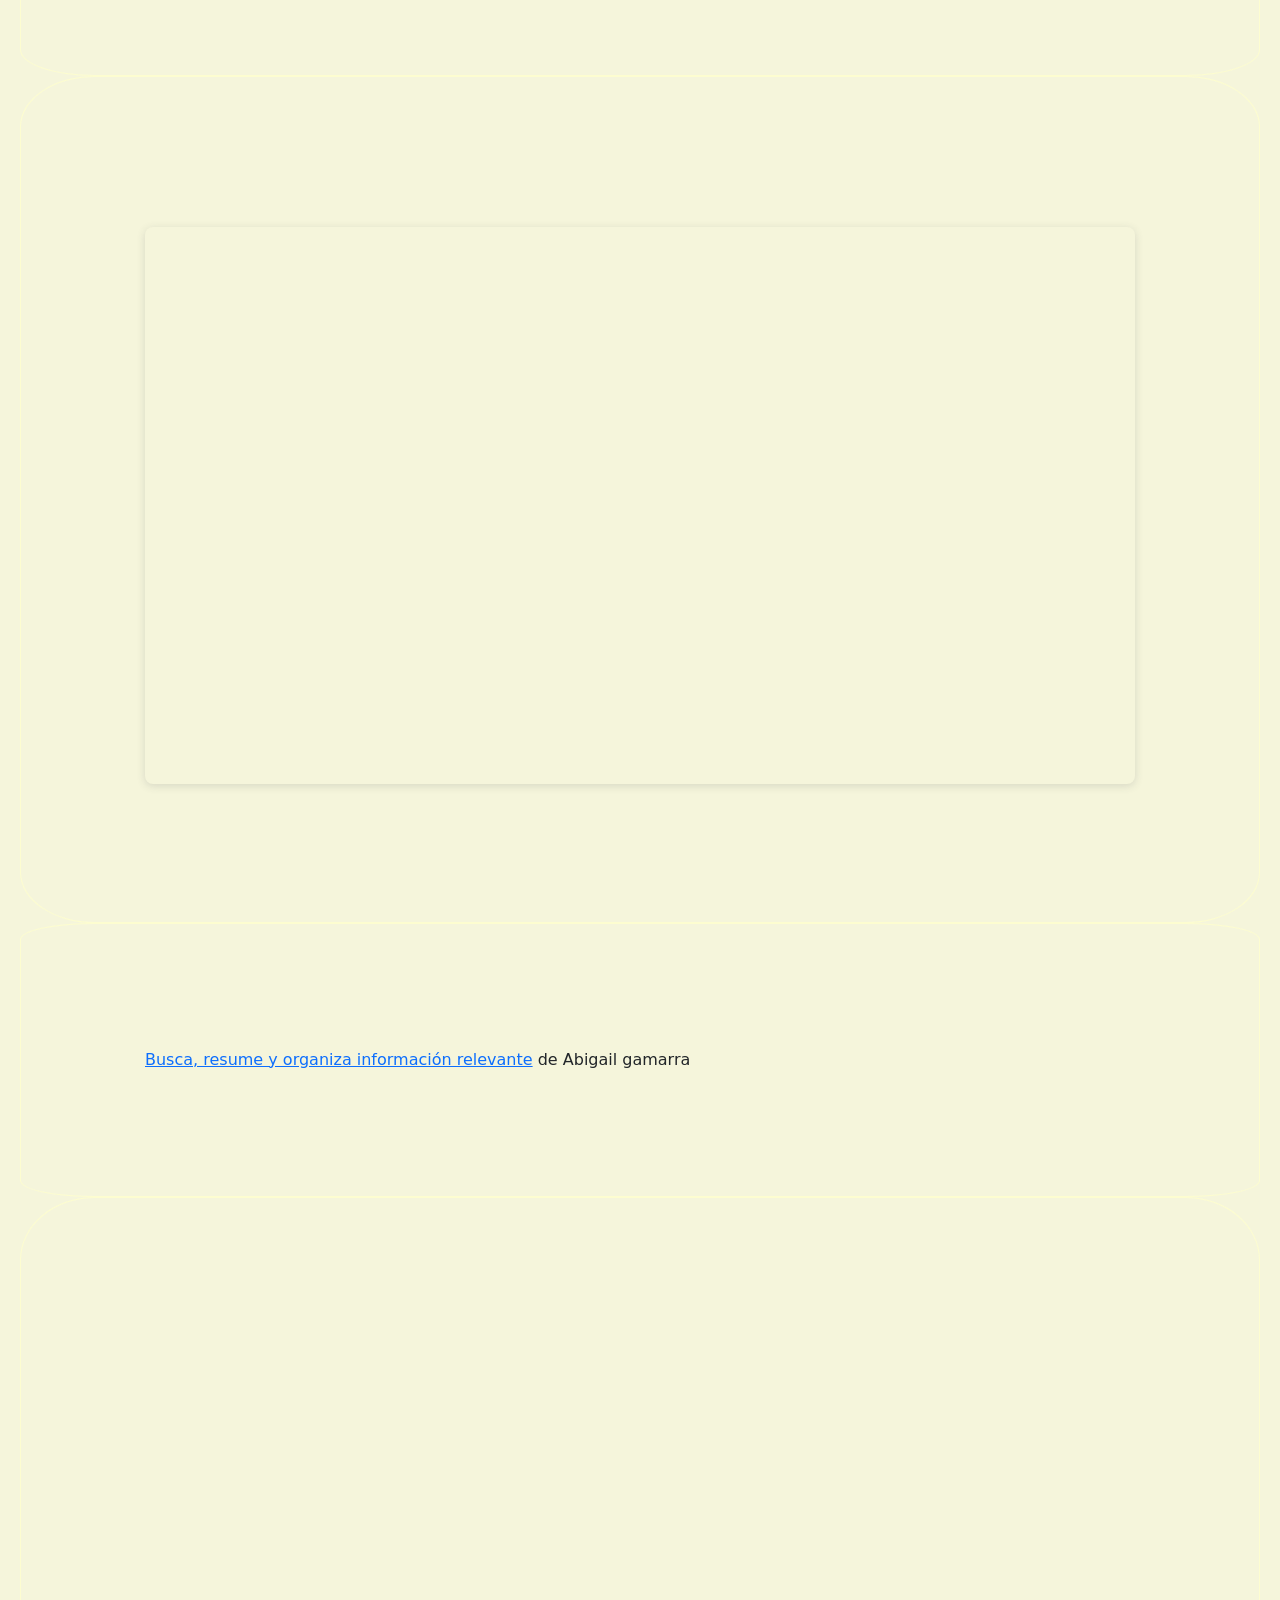
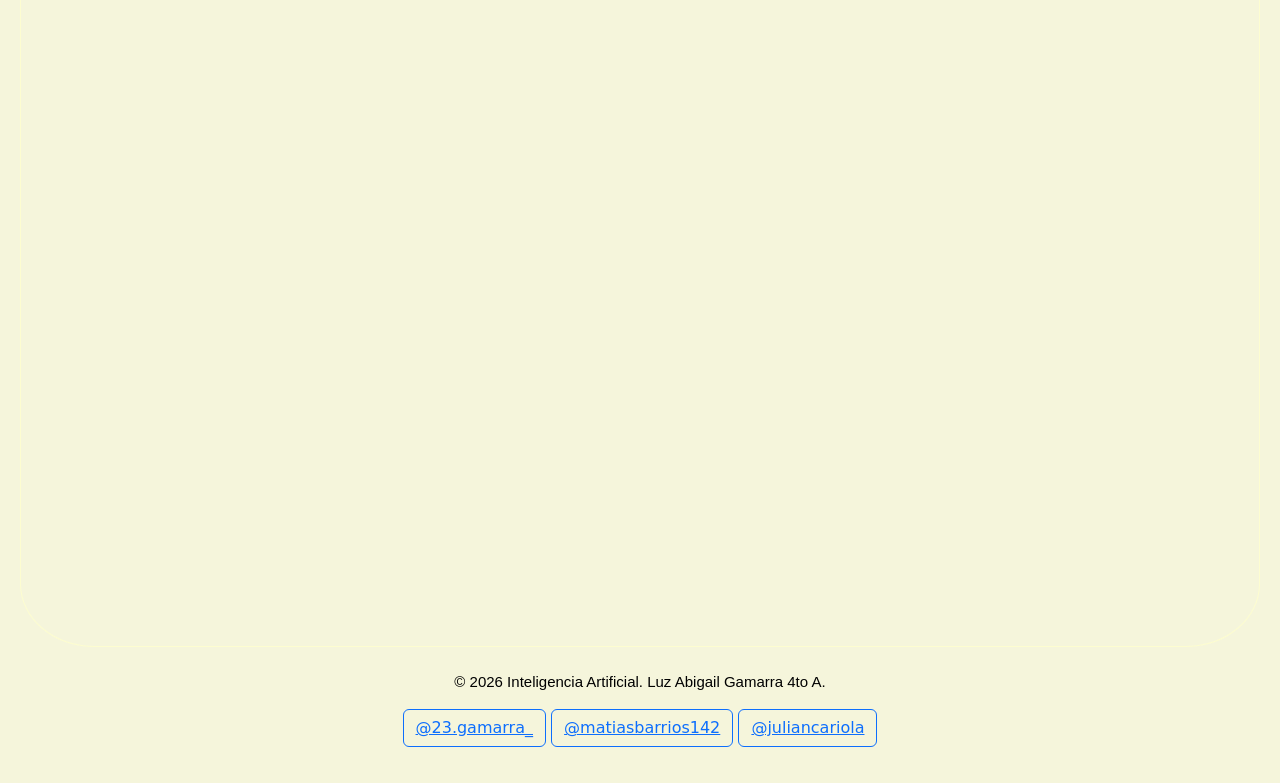
==== commit bcea0ce9: "Add files via upload" ====
--- a/index.html
+++ b/index.html
@@ -27,7 +27,7 @@
     <nav id="volver">
             <table>
                 <tr>
-                    <table border="3" cellpadding="10%" cellspacing="10%">
+                    <table border="3" cellpadding="5%" cellspacing="5%">
             <tr>
                 <th><button type="button" class="btn btn-"><a href="#paronama" class="d-inline-flex focus-ring py-1 px-2 text-decoration-none border rounded-2" style="--bs-focus-ring-x: 10px; --bs-focus-ring-y: 10px; --bs-focus-ring-blur: 4px"><b>Introducción y Panorama General</b></a></button></th>
                 <th><button type="button" class="btn btn-"><a href="#clave" class="d-inline-flex focus-ring py-1 px-2 text-decoration-none border rounded-2" style="--bs-focus-ring-x: 10px; --bs-focus-ring-y: 10px; --bs-focus-ring-blur: 4px"><b>Tendencias Clave en el Ecosistema de IA</b></a></button></th>
--- a/index.css
+++ b/index.css
@@ -3,15 +3,19 @@
     padding: 20px;
 }
 section{
-    border-radius: 6px 6px 6px 6px;
--webkit-border-radius: 6px 6px 6px 6px;
--moz-border-radius: 6px 6px 6px 6px;
+    border-radius: 6% 6% 6% 6%;
+-webkit-border-radius: 6% 6% 6% 6%;
+-moz-border-radius: 6% 6% 6% 6%;
 border: 1px solid #fdfdd0;
-padding: 5%;
+padding: 10%;
 }
 .table-container{
-    width: 60%;
+    margin: 0 auto;
+    width: 100%;
     text-align: center;
+}
+table,th,td{
+    border: 1px solid black
 }
 
 nav{
